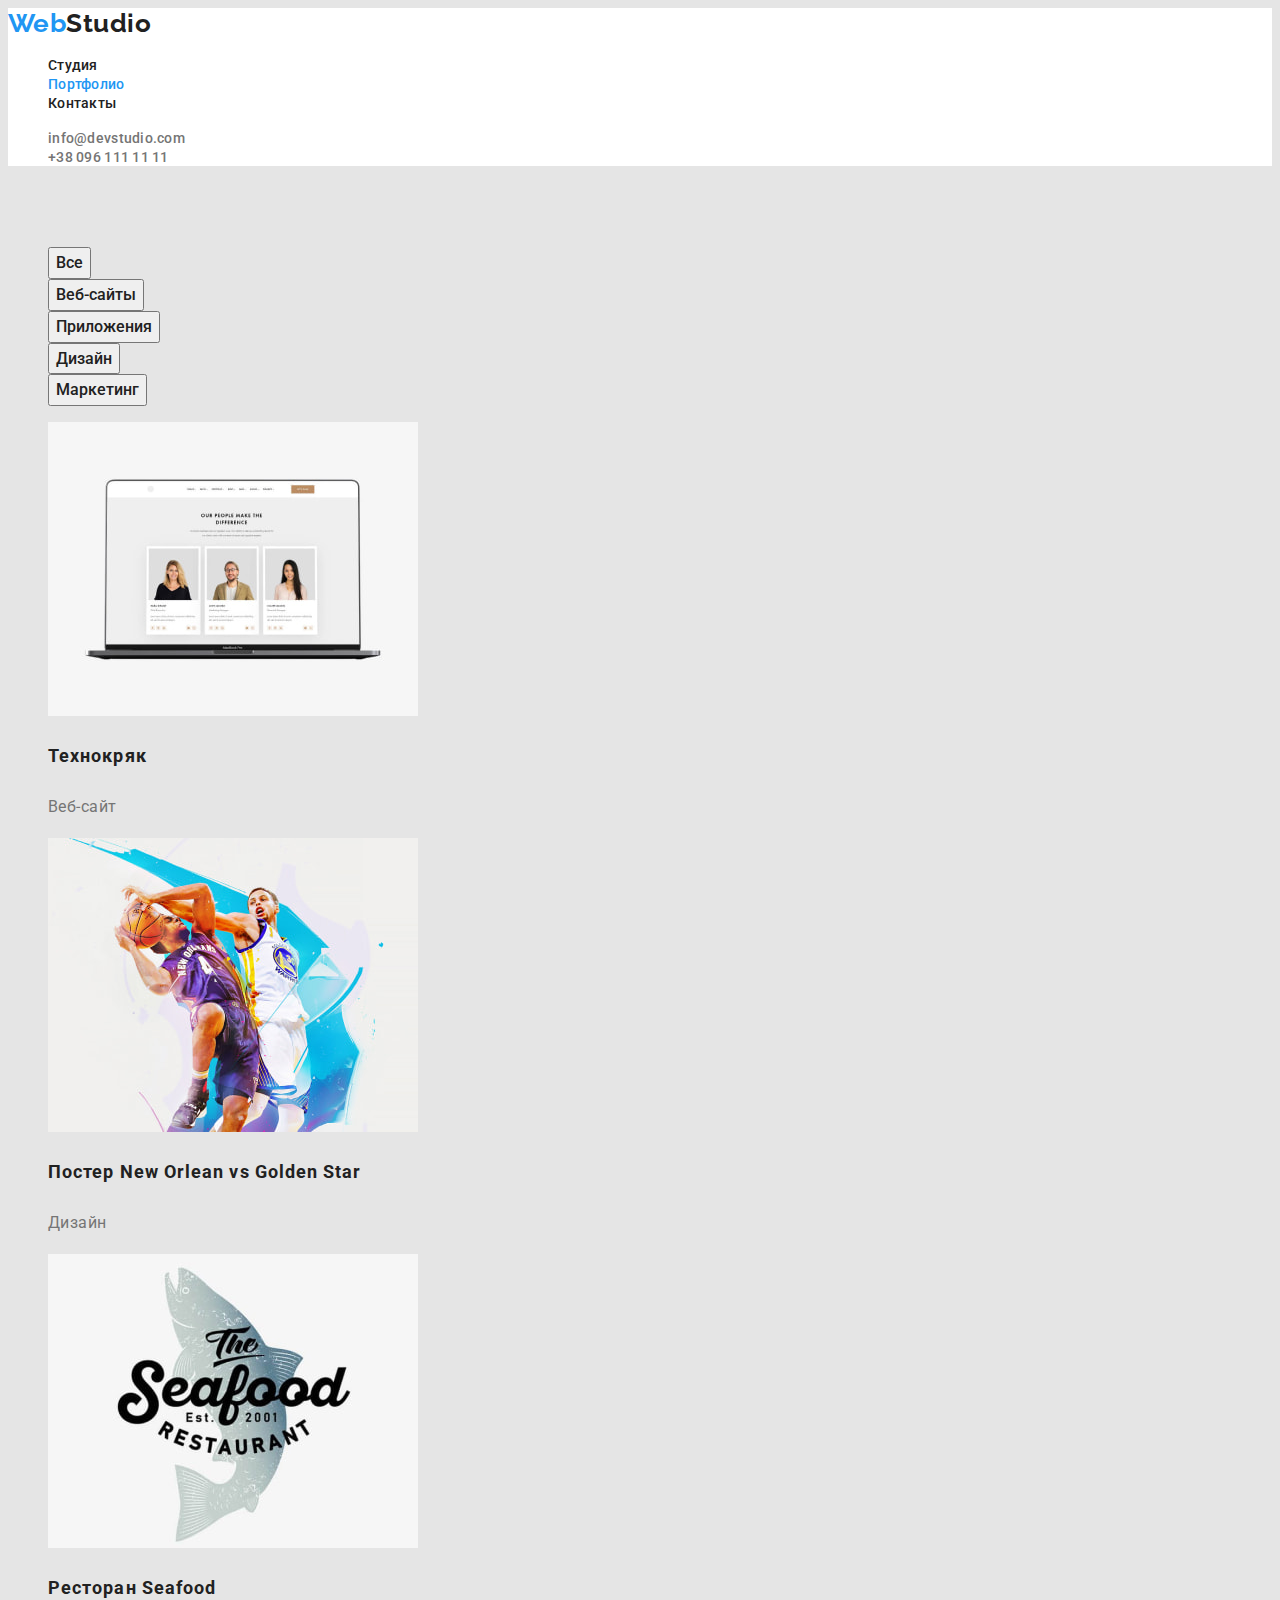
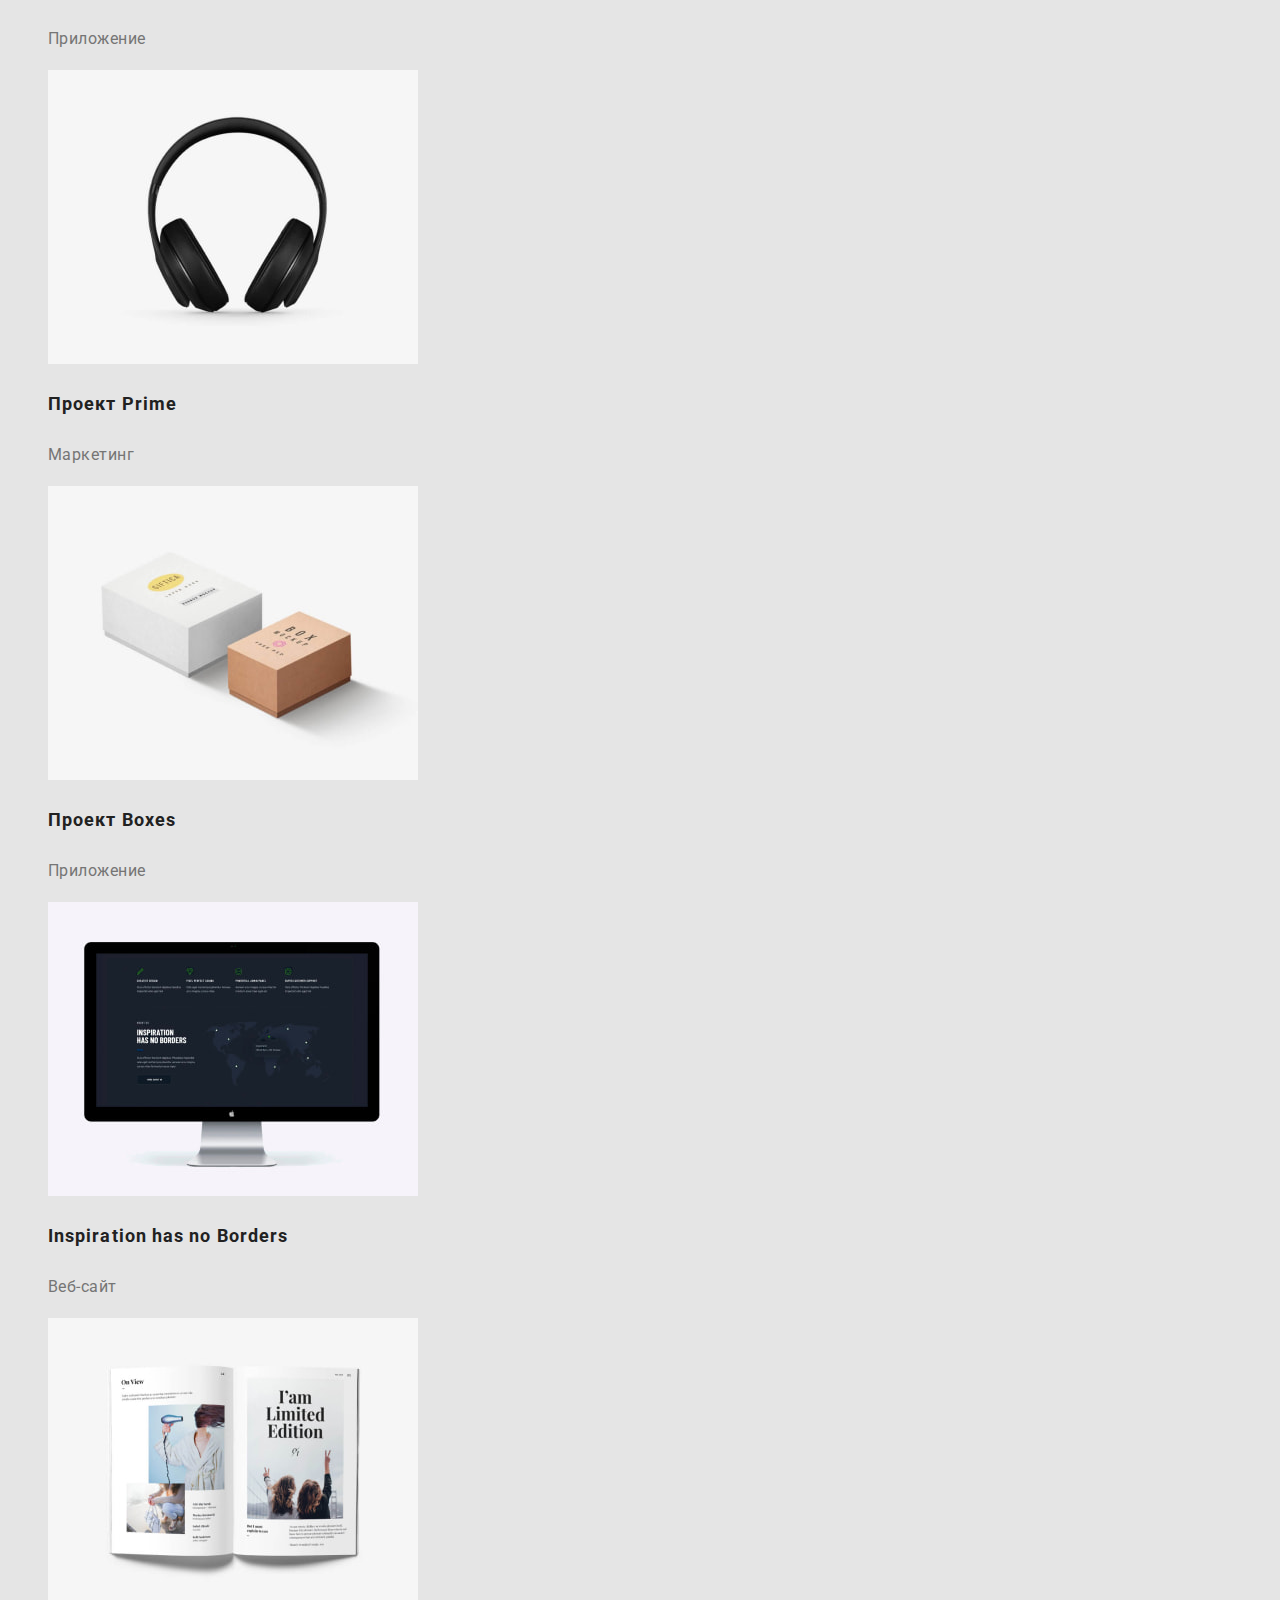
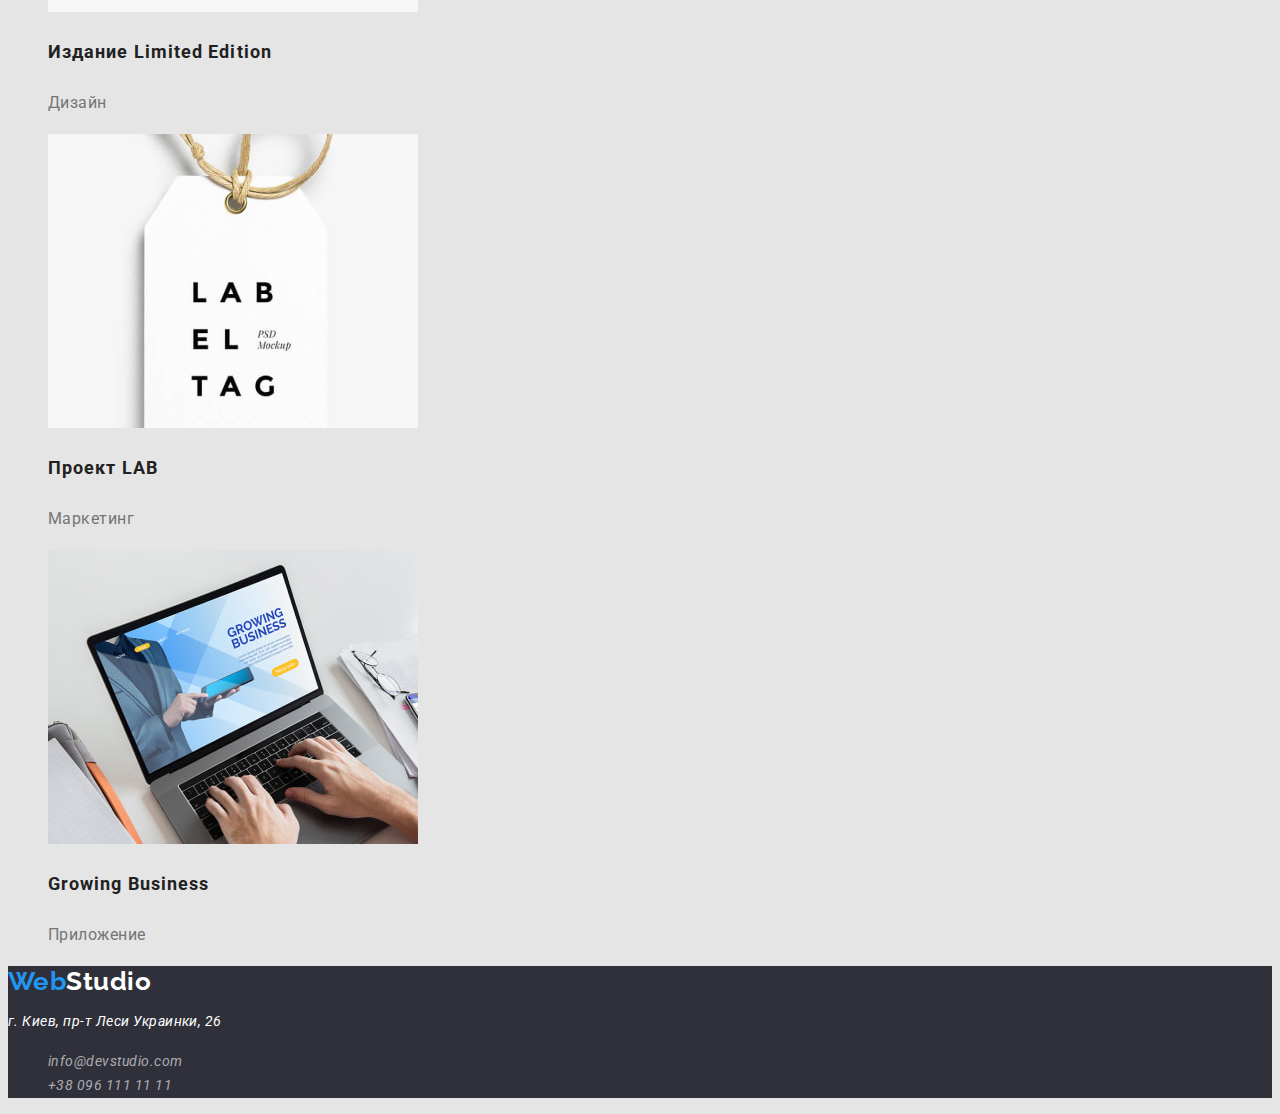
==== portfolio.html @ 0944ee10 "дз2" ====
<!DOCTYPE html>
<html lang="ru">

    <head>
        <meta charset="UTF-8">
        <meta http-equiv="X-UA-Compatible" content="IE=edge">
        <meta name="viewport" content="width=device-width, initial-scale=1.0">
        <title>Document</title>
        <link rel="preconnect" href="https://fonts.gstatic.com">
        <link href="https://fonts.googleapis.com/css2?family=Raleway:wght@700&family=Roboto:wght@400;500;700;900&display=swap"
            rel="stylesheet">
            <link rel="stylesheet" href="./css/styles.css" />
           
    </head>

    <body>
    <header class="header" >
    <a href="./index.html" class="logo">Web<span class="logo-part">Studio</span></a>
        <nav>
            <ul class="site-nav list">
                <li>
                    <a href="./index.html" class="link">Студия</a>
                </li>
                <li>
                    <a href="./portfolio.html" class="link active">Портфолио</a>
                </li>
                <li>
                    <a href="" class="link">Контакты </a>
                </li>
            </ul>
        </nav>
        <ul class="site-contact list">
            <li> <a href="mailto:info@devstudio.com" class="contact">info@devstudio.com</a></li>
            <li> <a href="tel:+380961111111" class="contact">+38 096 111 11 11</a> </li>
        </ul>
    </header>

        <main>
            <!-- nav section -->
             <section class="nav-section">
                 <h1 class="nav-title">Портфолио</h1>
                 <ul class="nav-list list">
               <li> <button type="button" class="nav-button">Все</button></li>
               <li> <button type="button" class="nav-button">Веб-сайты </button></li>
               <li> <button type="button" class="nav-button">Приложения </button></li>
               <li> <button type="button" class="nav-button">Дизайн</button></li>
               <li> <button type="button" class="nav-button">Маркетинг</button></li>
                </ul>
            </section>
                <!-- main content section -->
            <section class="work-section">
                <ul class="work-list list">
                    <li>
                        <img src="./images/img1hw2.jpg" alt="монитор ноутбука с изображением сотрудников" width="370">
                        <h3 class="work-title">Технокряк</h3>
                        <p class="work-text">Веб-сайт</p>
                    </li>
                    <li>
                        <img src="./images/img2hw2.jpg" alt="баскетболист блокирует бросок другого баскетболиста" width="370">
                        <h3 class="work-title">Постер New Orlean vs Golden Star</h3>
                        <p class="work-text">Дизайн</p>
                    </li>
                    <li>
                        <img src="./images/img3hw2.jpg" alt="логотип рыбного ресторана" width="370">
                        <h3 class="work-title">Ресторан Seafood</h3>
                        <p class="work-text">Приложение</p>
                    </li>
                    <li>
                        <img src="./images/img4hw2.jpg" alt="полноразмерные наушники" width="370">
                        <h3 class="work-title">Проект Prime</h3>
                        <p class="work-text">Маркетинг</p>
                    </li>
                    <li>
                        <img src="./images/img5hw2.jpg" alt="две коробки с макетами" width="370">
                        <h3 class="work-title">Проект Boxes</h3>
                        <p class="work-text">Приложение</p>
                    </li><li>
                        <img src="./images/img6hw2.jpg" alt="монитор компютера с изображением главной страницы сайта" width="370">
                        <h3 class="work-title">Inspiration has no Borders</h3>
                        <p class="work-text">Веб-сайт</p>
                    </li><li>
                        <img src="./images/img7hw2.jpg" alt="страница книги с изображением женщины держащей в руке фен направленный на лицо" width="370">
                        <h3 class="work-title">Издание Limited Edition</h3>
                        <p class="work-text">Дизайн</p>
                    </li><li>
                        <img src="./images/img8hw2.jpg" alt="бирка с названием компании" width="370">
                        <h3 class="work-title">Проект LAB</h3>
                        <p class="work-text">Маркетинг</p>
                    </li><li>
                        <img src="./images/img9hw2.jpg" alt="человек печатает на ноутбуке" width="370">
                        <h3 class="work-title">Growing Business</h3>
                        <p class="work-text">Приложение</p>
                    </li>
                </ul>
            </section>

        </main>
        <footer class="footer">
            <a href="./index.html" class="logo"><span class="logo">Web</span><span class="logo-part-footer">Studio</span>
            </a>
            <address>
                <p class="address-main"> г. Киев, пр-т Леси Украинки, 26</p>
                <ul class="footer-contact-list list">
                    <li><a href="mailto:info@devstudio.com" class="footer-contact">info@devstudio.com</a></li>
                    <li><a href="tel:+380961111111" class="footer-contact">+38 096 111 11 11</a></li>
                </ul>
            </address>
        </footer>
    </body>
 </html>
---- css/styles.css ----
:root {
  --primary-text-color: #757575;
  --title-text-color: #212121;
  --accent-color: #2196f3;
  --white-color: #ffffff;
  --background-color: #e5e5e5;
  --background-color-hero: #2f303a;
}

body {
  background-color: var(--background-color);
  color: var(--primary-text-color);
  font-family: Roboto, sans-serif;
  letter-spacing: 0.03em;
}
.list {
  list-style: none;
}
.link {
  text-decoration: none;
}

/* header  */
.logo {
  color: var(--accent-color);
  font-family: Raleway, sans-serif;
  font-weight: bold;
  font-size: 26px;
  line-height: 1.19;
  text-decoration: none;
}
.logo-part {
  color: var(--title-text-color);
}

.site-nav .link {
  color: var(--title-text-color);
  font-weight: 500;
  font-size: 14px;
  line-height: 1.14;
  letter-spacing: 0.02em;
}
.site-nav .link:hover,
.site-nav .link:focus,
.site-nav .link:active,
.link.active {
  color: var(--accent-color);
}
.site-contact .contact {
  text-decoration: none;
  color: var(--primary-text-color);
  font-weight: 500;
  font-size: 14px;
  line-height: 1.14;
  letter-spacing: 0.02em;
}
.site-contact .contact:hover,
.site-contact .contact:focus {
  color: var(--accent-color);
}
.header {
  background-color: var(--white-color);
}

/* main section */
.hero {
  background-color: var(--background-color-hero);
}
.hero .hero-title {
  color: var(--white-color);
  font-weight: 900;
  font-size: 44px;
  line-height: 1.36;
  text-align: center;
  letter-spacing: 0.06em;
}
.hero .hero-button {
  color: var(--white-color);
  font: inherit;
  font-weight: bold;
  font-size: 16px;
  line-height: 1.88;
  text-align: center;
  align-items: center;
  letter-spacing: 0.06em;
  background-color: var(--accent-color);
  cursor: pointer;
}

/* content section */
.content-title {
  opacity: 0;
}
.content-list .content-list-title {
  color: var(--title-text-color);
  font-weight: bold;
  font-size: 14px;
  line-height: 1.14;
}
.content-list .content-text {
  font-size: 14px;
  line-height: 1.71;
}

/* images content section */
.images-section-title {
  color: var(--title-text-color);
  font-weight: bold;
  font-size: 36px;
  line-height: 1.17;
  text-align: center;
}

/* team section */
.team-section {
  background-color: #f5f4fa;
}
.team-section-title {
  color: var(--title-text-color);
  font-weight: bold;
  font-size: 36px;
  line-height: 1.17;
  text-align: center;
}
.team-list .team-title {
  color: var(--title-text-color);
  font-weight: 500;
  font-size: 16px;
  line-height: 1.19;
  text-align: center;
}
.team-list .team-text {
  font-size: 16px;
  line-height: 1.19;
  text-align: center;
}

/* footer  */
.footer {
  background-color: var(--background-color-hero);
}
.address-main {
  color: var(--white-color);
  font-size: 14px;
  line-height: 1.71;
}
.footer-contact-list .footer-contact {
  text-decoration: none;
  font-size: 14px;
  line-height: 1.71;
  color: rgba(255, 255, 255, 0.6);
}
.logo-part-footer {
  color: var(--white-color);
}

/* portfolio */

.nav-section {
  background-color: var(--background-color);
}
.nav-title {
  opacity: 0;
}
.nav-list .nav-button {
  color: var(--title-text-color);
  font: inherit;
  font-weight: 500;
  font-size: 16px;
  line-height: 1.62;
  text-align: center;
  cursor: pointer;
}
.nav-list .nav-button:hover,
.nav-list .nav-button:focus {
  color: var(--white-color);
  background-color: var(--accent-color);
}
.work-list .work-title {
  color: var(--title-text-color);
  font-weight: bold;
  font-size: 18px;
  line-height: 2;
  letter-spacing: 0.06em;
}
.work-list .work-text {
  font-size: 16px;
  line-height: 1.87;
}
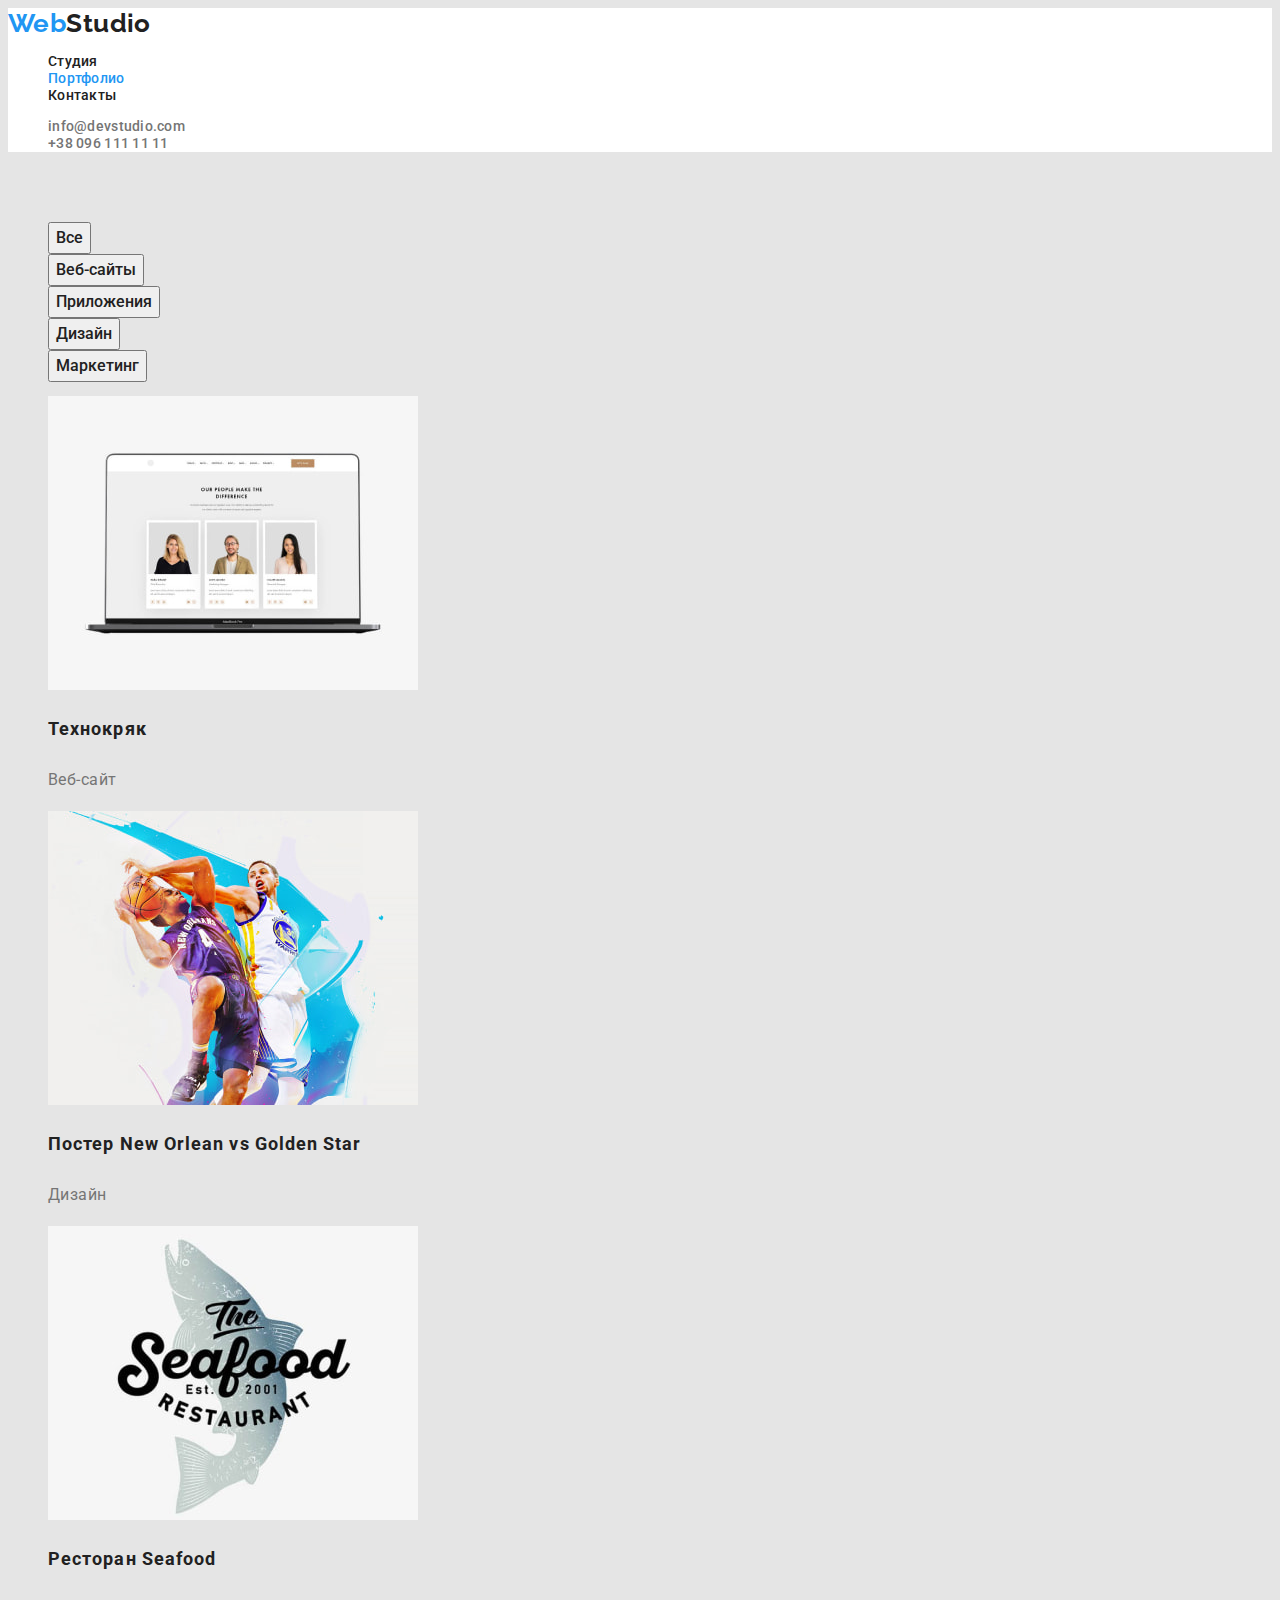
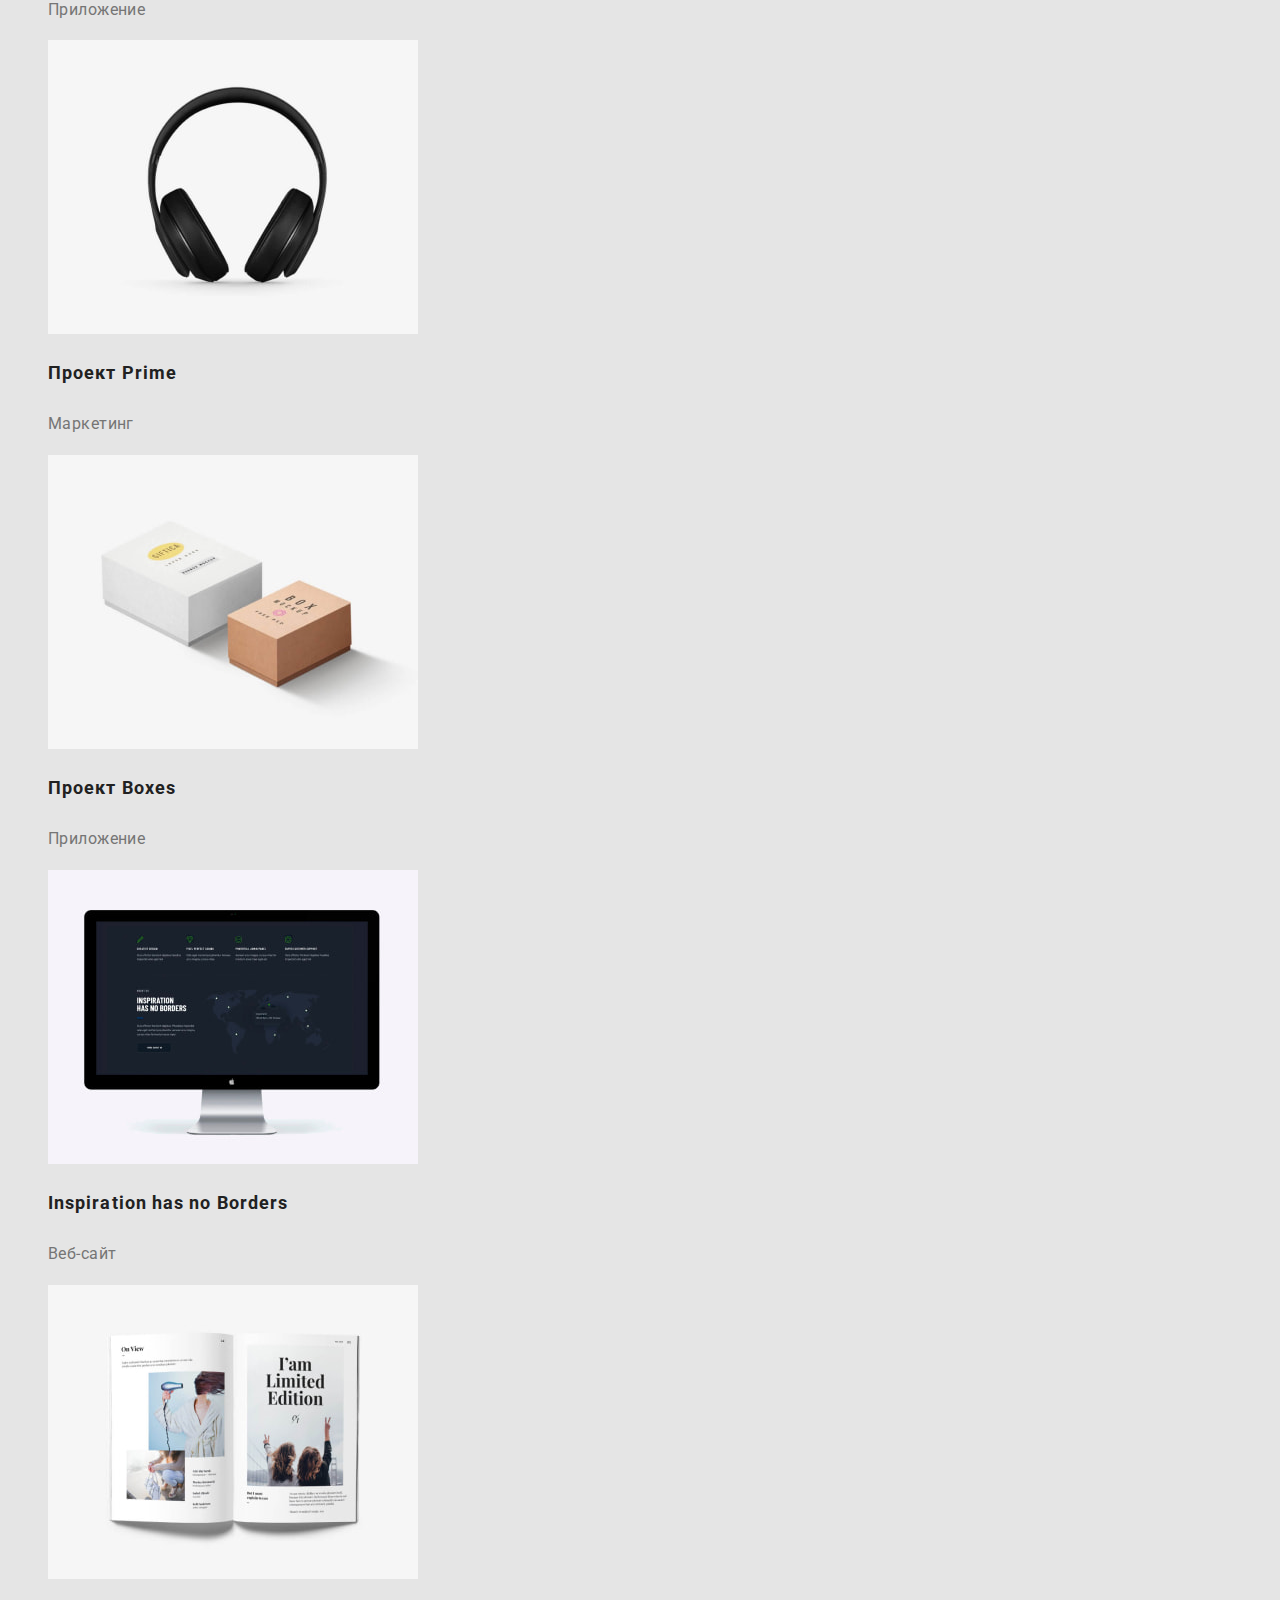
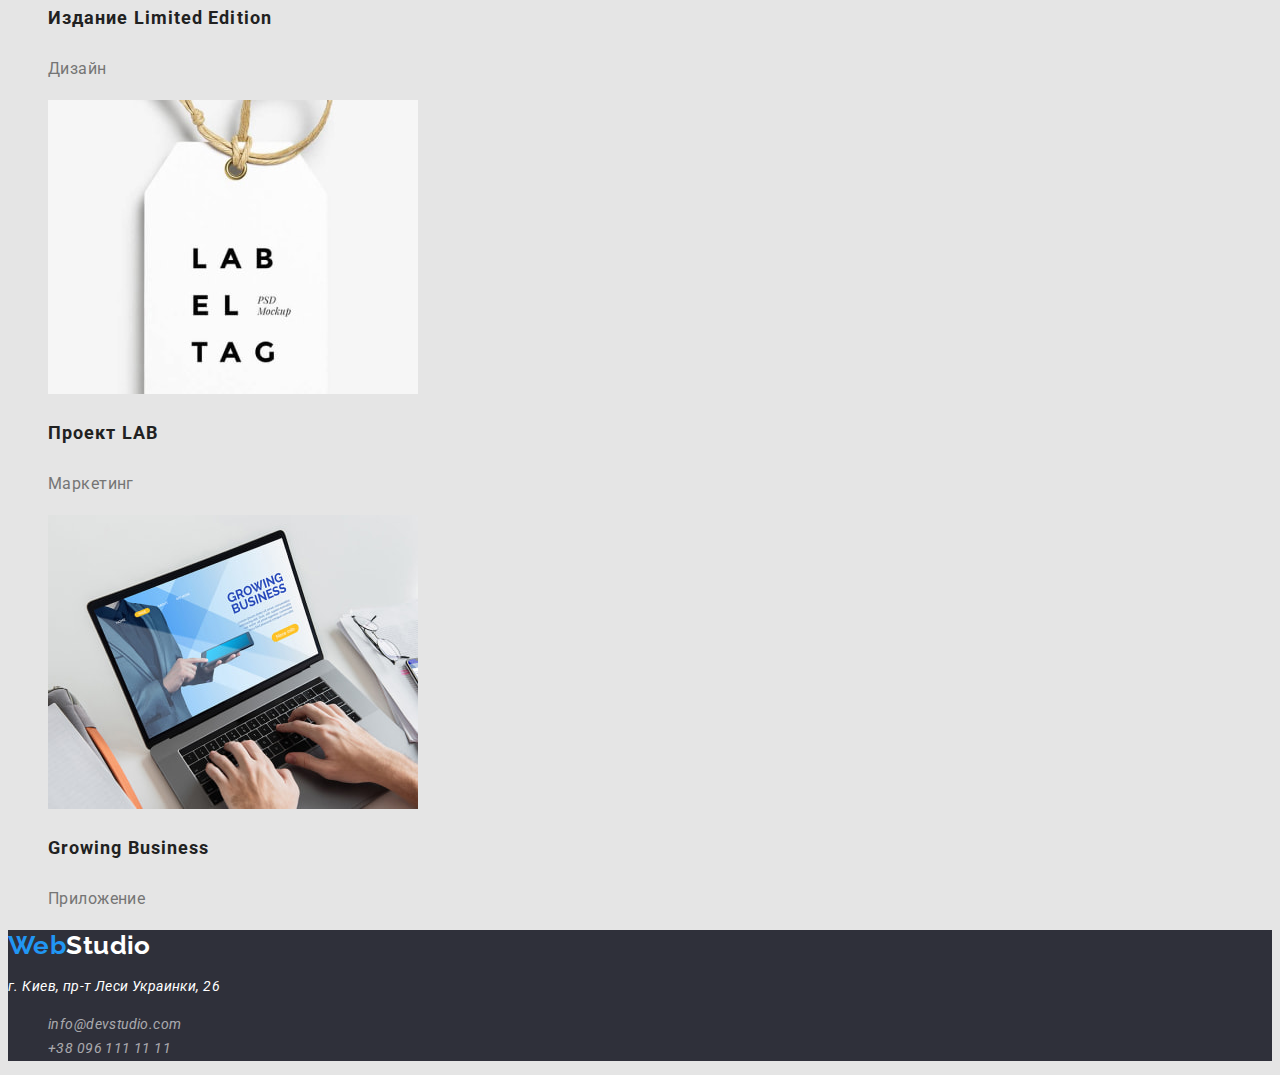
==== commit 5ef8d481: "дз2" ====
--- a/portfolio.html
+++ b/portfolio.html
@@ -46,9 +46,6 @@
                <li> <button type="button" class="nav-button">Дизайн</button></li>
                <li> <button type="button" class="nav-button">Маркетинг</button></li>
                 </ul>
-            </section>
-                <!-- main content section -->
-            <section class="work-section">
                 <ul class="work-list list">
                     <li>
                         <img src="./images/img1hw2.jpg" alt="монитор ноутбука с изображением сотрудников" width="370">
--- a/css/styles.css
+++ b/css/styles.css
@@ -12,7 +12,9 @@
   color: var(--primary-text-color);
   font-family: Roboto, sans-serif;
   letter-spacing: 0.03em;
+  font-size: 14px;
 }
+
 .list {
   list-style: none;
 }
@@ -36,7 +38,6 @@
 .site-nav .link {
   color: var(--title-text-color);
   font-weight: 500;
-  font-size: 14px;
   line-height: 1.14;
   letter-spacing: 0.02em;
 }
@@ -50,7 +51,6 @@
   text-decoration: none;
   color: var(--primary-text-color);
   font-weight: 500;
-  font-size: 14px;
   line-height: 1.14;
   letter-spacing: 0.02em;
 }
@@ -94,11 +94,9 @@
 .content-list .content-list-title {
   color: var(--title-text-color);
   font-weight: bold;
-  font-size: 14px;
   line-height: 1.14;
 }
 .content-list .content-text {
-  font-size: 14px;
   line-height: 1.71;
 }
 
@@ -141,12 +139,10 @@
 }
 .address-main {
   color: var(--white-color);
-  font-size: 14px;
   line-height: 1.71;
 }
 .footer-contact-list .footer-contact {
   text-decoration: none;
-  font-size: 14px;
   line-height: 1.71;
   color: rgba(255, 255, 255, 0.6);
 }
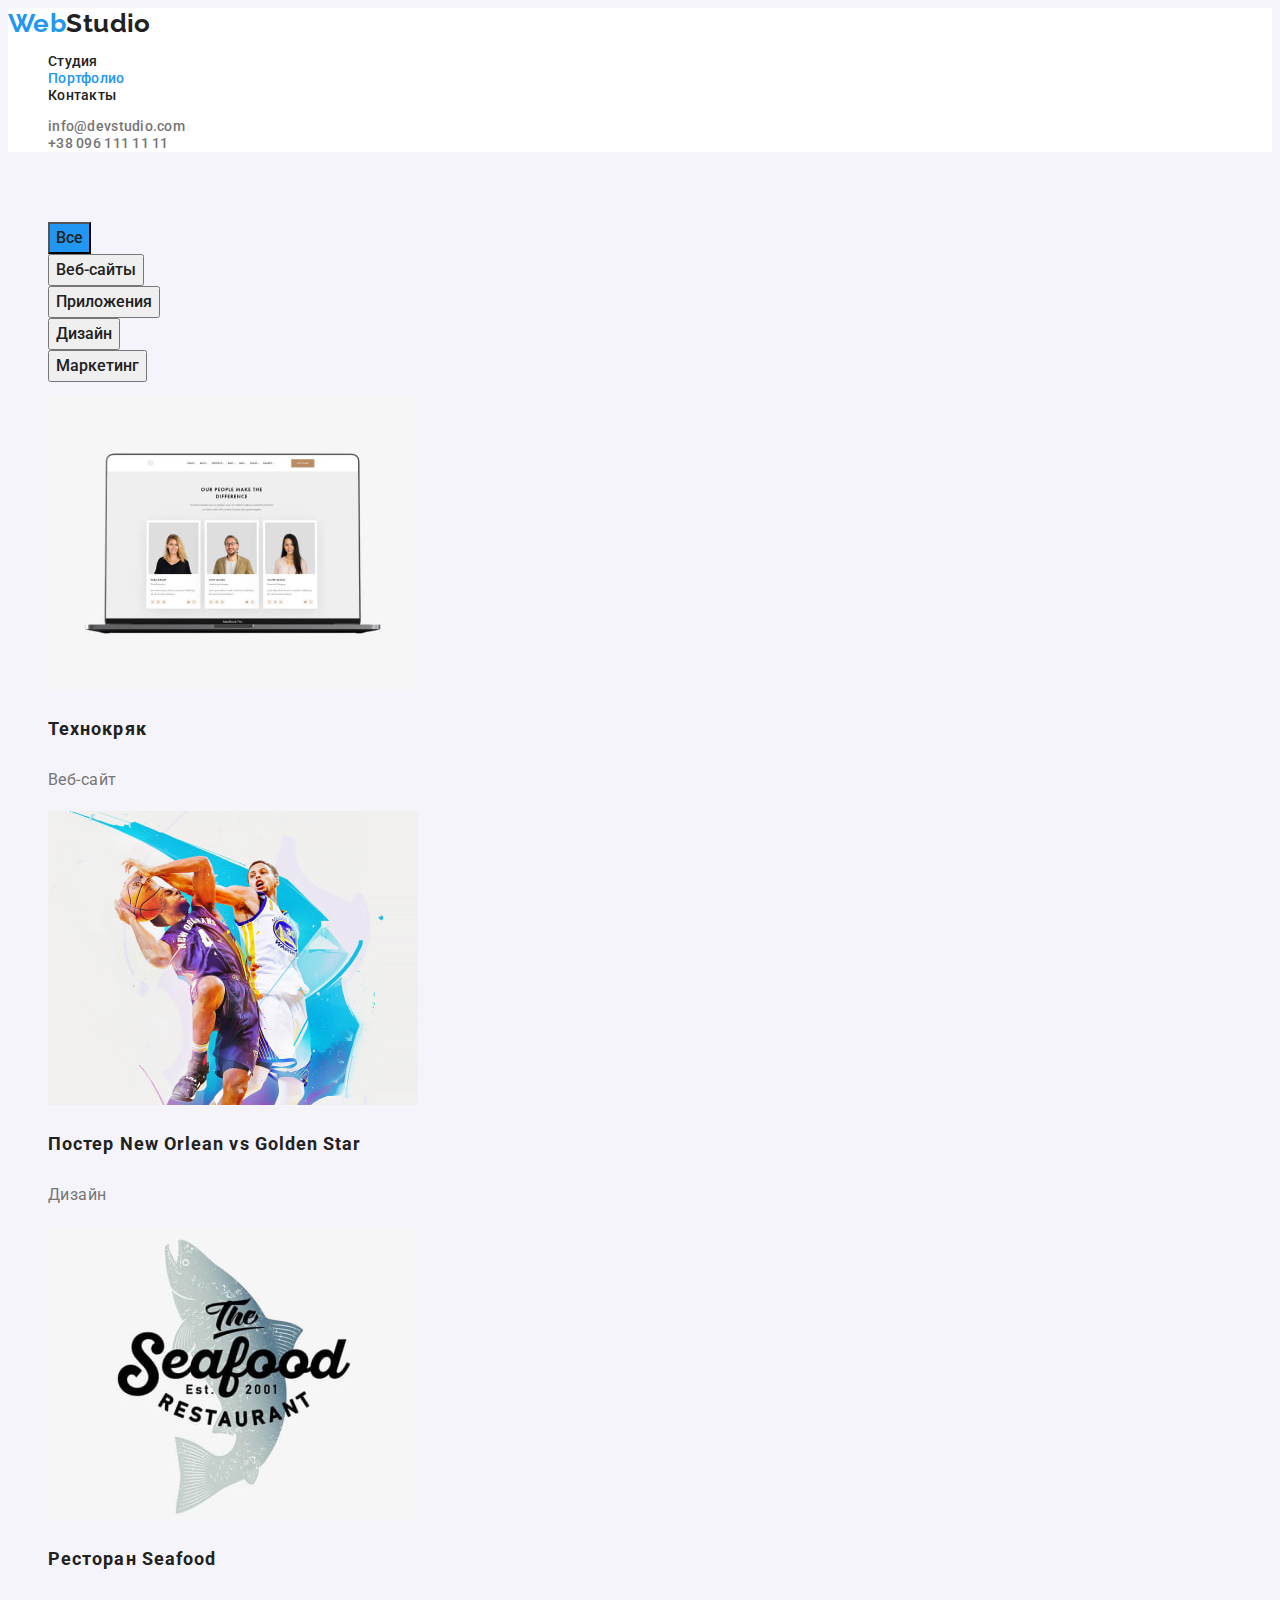
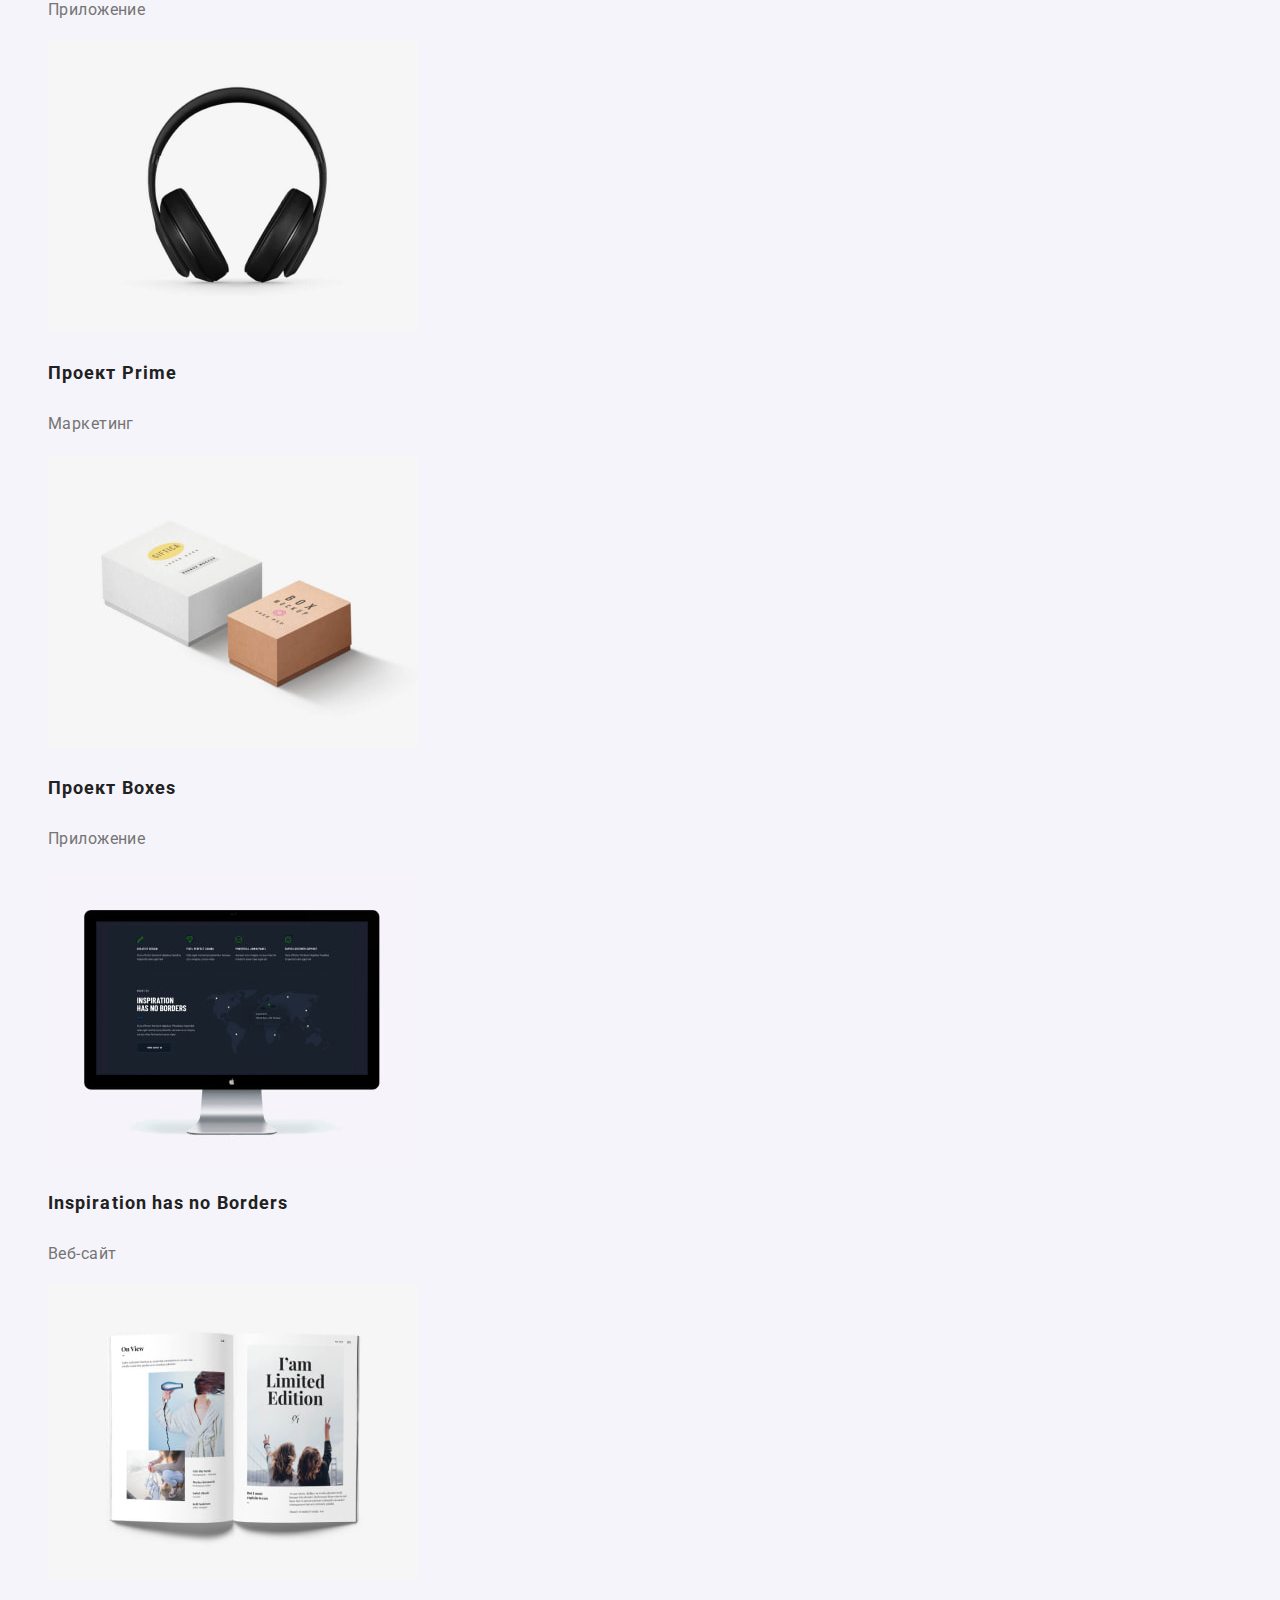
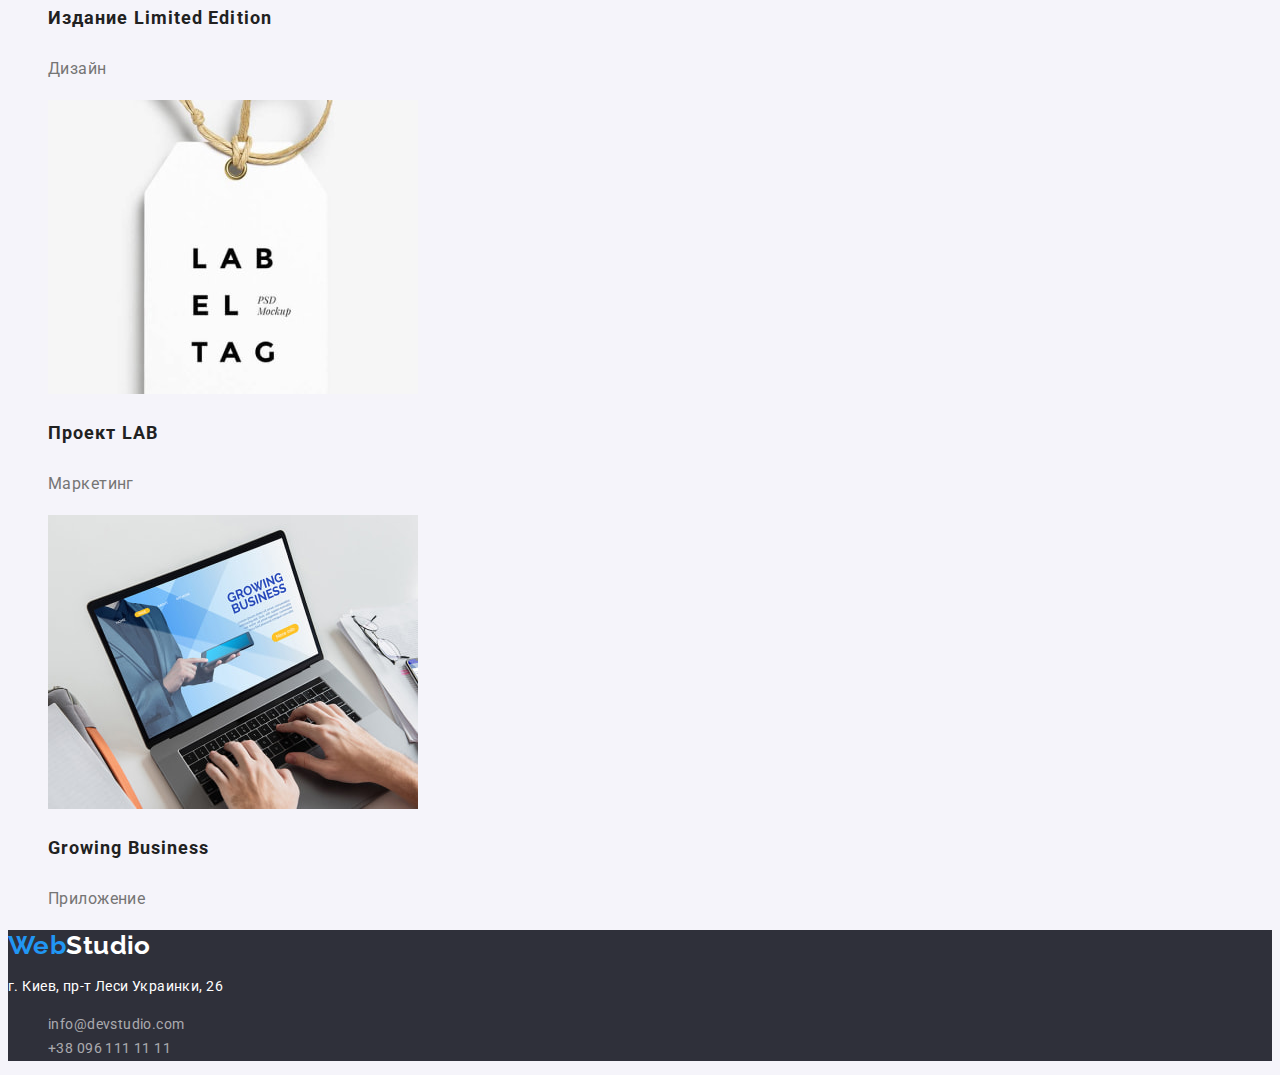
==== commit dd13c2bf: "дз2" ====
--- a/portfolio.html
+++ b/portfolio.html
@@ -40,7 +40,7 @@
              <section class="nav-section">
                  <h1 class="nav-title">Портфолио</h1>
                  <ul class="nav-list list">
-               <li> <button type="button" class="nav-button">Все</button></li>
+               <li> <button type="button" class="nav-button accent">Все</button></li>
                <li> <button type="button" class="nav-button">Веб-сайты </button></li>
                <li> <button type="button" class="nav-button">Приложения </button></li>
                <li> <button type="button" class="nav-button">Дизайн</button></li>
--- a/css/styles.css
+++ b/css/styles.css
@@ -3,7 +3,7 @@
   --title-text-color: #212121;
   --accent-color: #2196f3;
   --white-color: #ffffff;
-  --background-color: #e5e5e5;
+  --background-color: #f5f4fa;
   --background-color-hero: #2f303a;
 }
 
@@ -12,6 +12,7 @@
   color: var(--primary-text-color);
   font-family: Roboto, sans-serif;
   letter-spacing: 0.03em;
+  font-weight: 400;
   font-size: 14px;
 }
 
@@ -65,6 +66,7 @@
 /* main section */
 .hero {
   background-color: var(--background-color-hero);
+  text-transform: uppercase;
 }
 .hero .hero-title {
   color: var(--white-color);
@@ -74,6 +76,7 @@
   text-align: center;
   letter-spacing: 0.06em;
 }
+
 .hero .hero-button {
   color: var(--white-color);
   font: inherit;
@@ -95,6 +98,7 @@
   color: var(--title-text-color);
   font-weight: bold;
   line-height: 1.14;
+  text-transform: uppercase;
 }
 .content-list .content-text {
   line-height: 1.71;
@@ -103,6 +107,7 @@
 /* images content section */
 .images-section-title {
   color: var(--title-text-color);
+
   font-weight: bold;
   font-size: 36px;
   line-height: 1.17;
@@ -111,7 +116,7 @@
 
 /* team section */
 .team-section {
-  background-color: #f5f4fa;
+  background-color: var();
 }
 .team-section-title {
   color: var(--title-text-color);
@@ -138,10 +143,12 @@
   background-color: var(--background-color-hero);
 }
 .address-main {
+  font-style: normal;
   color: var(--white-color);
   line-height: 1.71;
 }
 .footer-contact-list .footer-contact {
+  font-style: normal;
   text-decoration: none;
   line-height: 1.71;
   color: rgba(255, 255, 255, 0.6);
@@ -172,6 +179,11 @@
   color: var(--white-color);
   background-color: var(--accent-color);
 }
+.accent {
+  color: var(--white-color);
+  background-color: var(--accent-color);
+}
+
 .work-list .work-title {
   color: var(--title-text-color);
   font-weight: bold;
